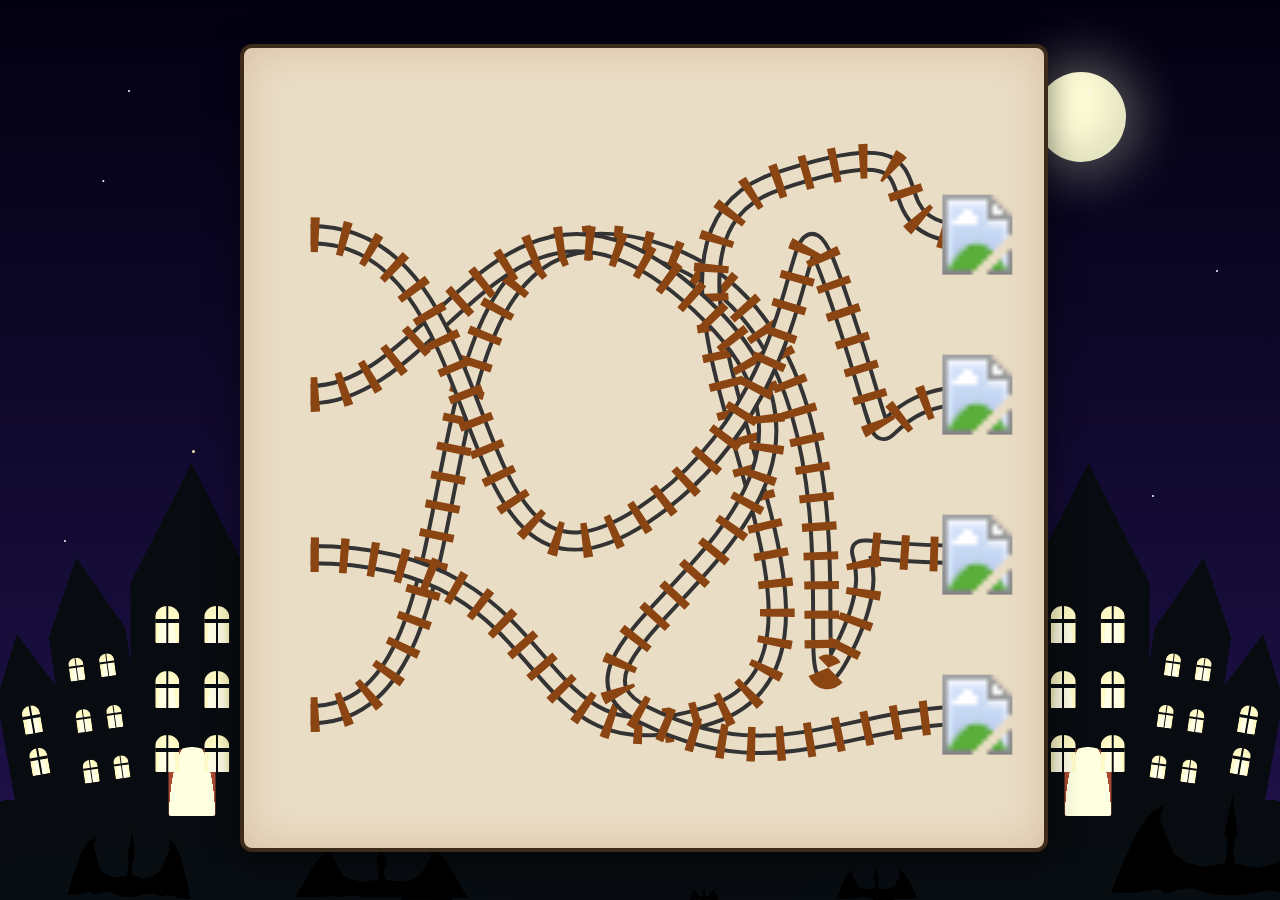
==== pages/maze.html @ b80e5690 "adding stuff" ====
<!doctype html>
<html lang="en">
  <head>
    <meta charset="UTF-8" />
    <meta name="viewport" content="width=device-width, initial-scale=1.0" />
    <title>Interactive Train Maze</title>

    <!-- Importing a magical Harry Potter style font -->
    <link rel="preconnect" href="https://fonts.googleapis.com" />
    <link rel="preconnect" href="https://fonts.gstatic.com" crossorigin />
    <link
      href="https://fonts.googleapis.com/css2?family=Macondo&display=swap"
      rel="stylesheet"
    />
    <link rel="stylesheet" href="/css/maze.css" />
  </head>
  <body>
    <!-- FIXED BACKGROUND SCENE -->
    <div class="scenery">
      <!-- Your Custom Dragon Canvas -->
      <canvas id="c"></canvas>

      <div class="moon"></div>
      <div class="star-layer one"></div>
      <div class="star-layer two"></div>
      <div class="star-layer three"></div>

      <!-- Your Custom CSS Castle implementation -->
      <div class="castle-container">
        <!-- Left Castle -->
        <div class="castle left-castle">
          <div class="land"></div>
          <div class="buildings">
            <div class="b1">
              <div class="roof"></div>
              <div class="door"></div>
              <div class="w1"></div>
              <div class="w2"></div>
              <div class="w3"></div>
              <div class="w4"></div>
              <div class="w5"></div>
              <div class="w6"></div>
            </div>
            <div class="b2">
              <div class="roof"></div>
              <div class="w1"></div>
              <div class="w2"></div>
              <div class="w3"></div>
              <div class="w4"></div>
              <div class="w5"></div>
              <div class="w6"></div>
            </div>
            <div class="b3">
              <div class="roof"></div>
              <div class="w1-2-c"></div>
              <div class="w3"></div>
              <div class="w4"></div>
              <div class="w5"></div>
              <div class="w6"></div>
            </div>
            <div class="b4">
              <div class="roof"></div>
              <div class="w1-2"></div>
              <div class="w3-4"></div>
            </div>
            <div class="b5">
              <div class="roof"></div>
              <div class="w1"></div>
              <div class="w2"></div>
              <div class="w3"></div>
              <div class="w4"></div>
            </div>
          </div>
        </div>

        <!-- Right Castle (Mirrored) -->
        <div class="castle right-castle">
          <div class="land"></div>
          <div class="buildings">
            <div class="b1">
              <div class="roof"></div>
              <div class="door"></div>
              <div class="w1"></div>
              <div class="w2"></div>
              <div class="w3"></div>
              <div class="w4"></div>
              <div class="w5"></div>
              <div class="w6"></div>
            </div>
            <div class="b2">
              <div class="roof"></div>
              <div class="w1"></div>
              <div class="w2"></div>
              <div class="w3"></div>
              <div class="w4"></div>
              <div class="w5"></div>
              <div class="w6"></div>
            </div>
            <div class="b3">
              <div class="roof"></div>
              <div class="w1-2-c"></div>
              <div class="w3"></div>
              <div class="w4"></div>
              <div class="w5"></div>
              <div class="w6"></div>
            </div>
            <div class="b4">
              <div class="roof"></div>
              <div class="w1-2"></div>
              <div class="w3-4"></div>
            </div>
            <div class="b5">
              <div class="roof"></div>
              <div class="w1"></div>
              <div class="w2"></div>
              <div class="w3"></div>
              <div class="w4"></div>
            </div>
          </div>
        </div>
      </div>
    </div>

    <!-- MAZE CONTAINER -->
    <div class="maze-container">
      <!-- Crash Message Overlay (Click anywhere) -->
      <div id="message-overlay" class="hidden">
        <h2 id="message-title">Wrong House! Try Again.</h2>
        <p style="font-size: 1.1rem; color: #4a4a4a; margin: 10px 0 0 0">
          (Click anywhere to play again)
        </p>
      </div>

      <!-- Magical Opened Letter Overlay -->
      <div id="letter-overlay" class="hidden">
        <div class="letter-content">
          <img
            src="./images/hogward_logo.png"
            alt="Hogwarts Logo"
            class="letter-logo"
          />

          <h1 class="hp-font letter-greeting">Dear Khalid,</h1>
          <p class="hp-font letter-body">
            You have been accepted into Gryffindor House at Hogwarts. Your
            courage and bravery set you apart.
            <br /><br />
            Term begins September 1st.
          </p>
          <p class="hp-font letter-signoff">
            Yours sincerely,<br />
            <strong>Prof. McGonagall</strong>
          </p>
          <button id="close-letter-btn">Play Again</button>
        </div>
      </div>

      <svg
        id="maze-svg"
        viewBox="0 0 600 600"
        xmlns="http://www.w3.org/2000/svg"
      >
        <defs>
          <path
            id="path1"
            d="M 100 50 C 100 200, 500 100, 450 300 S 50 400, 150 450 S 220 400, 220 550"
          />
          <path
            id="path2"
            d="M 220 50 C 220 250, 50 200, 100 350 S 450 250, 500 400 S 460 450, 460 550"
          />
          <path
            id="path3"
            d="M 340 50 C 340 150, 550 200, 400 350 S 150 200, 100 300 S 100 450, 100 550"
          />
          <path
            id="path4"
            d="M 460 50 C 460 200, 150 150, 250 300 S 550 400, 400 450 S 340 450, 340 550"
          />
        </defs>

        <g id="maze-content">
          <g transform="rotate(-90 300 300)">
            <use href="#path1" stroke="#333333" stroke-width="16" fill="none" />
            <use href="#path1" stroke="#eaddc5" stroke-width="10" fill="none" />
            <use
              href="#path1"
              stroke="#8B4513"
              stroke-width="26"
              stroke-dasharray="6 16"
              fill="none"
            />

            <use href="#path2" stroke="#333333" stroke-width="16" fill="none" />
            <use href="#path2" stroke="#eaddc5" stroke-width="10" fill="none" />
            <use
              href="#path2"
              stroke="#8B4513"
              stroke-width="26"
              stroke-dasharray="6 16"
              fill="none"
            />

            <use href="#path3" stroke="#333333" stroke-width="16" fill="none" />
            <use href="#path3" stroke="#eaddc5" stroke-width="10" fill="none" />
            <use
              href="#path3"
              stroke="#8B4513"
              stroke-width="26"
              stroke-dasharray="6 16"
              fill="none"
            />

            <use href="#path4" stroke="#333333" stroke-width="16" fill="none" />
            <use href="#path4" stroke="#eaddc5" stroke-width="10" fill="none" />
            <use
              href="#path4"
              stroke="#8B4513"
              stroke-width="26"
              stroke-dasharray="6 16"
              fill="none"
            />

            <image
              href="https://contentful.harrypotter.com/usf1vwtuqyxm/17xo05yCVo3tetTYhsgAvG/8963643ef613a74abc40a72548ddb953/Filled-Ravenclaw.svg"
              x="70"
              y="520"
              width="60"
              height="60"
              transform="rotate(90, 100, 550)"
            />
            <image
              href="https://contentful.harrypotter.com/usf1vwtuqyxm/1Et1EKQhLsGiql1ZlbHShw/79b58fe13d156833a808c82b085bedfe/Filled-Hufflepuff.svg"
              x="190"
              y="520"
              width="60"
              height="60"
              transform="rotate(90, 220, 550)"
            />
            <image
              href="https://contentful.harrypotter.com/usf1vwtuqyxm/1dUgeiYSumqjTF6m8BWP1u/aa4d596be495975136ce08fe14a63e7b/Filled-Slytherin.svg"
              x="310"
              y="520"
              width="60"
              height="60"
              transform="rotate(90, 340, 550)"
            />
            <image
              href="https://contentful.harrypotter.com/usf1vwtuqyxm/4PcgKT3VHNAUTvf7kXkdrD/2093bb06b6a9e6e74129f13c0c639932/Filled-Gryffindor.svg"
              x="430"
              y="520"
              width="60"
              height="60"
              transform="rotate(90, 460, 550)"
            />

            <use
              class="track-clicker"
              href="#path1"
              stroke="transparent"
              stroke-width="40"
              fill="none"
              data-target="#path1"
            />
            <use
              class="track-clicker"
              href="#path2"
              stroke="transparent"
              stroke-width="40"
              fill="none"
              data-target="#path2"
            />
            <use
              class="track-clicker"
              href="#path3"
              stroke="transparent"
              stroke-width="40"
              fill="none"
              data-target="#path3"
            />
            <use
              class="track-clicker"
              href="#path4"
              stroke="transparent"
              stroke-width="40"
              fill="none"
              data-target="#path4"
            />

            <g id="moving-train">
              <g
                id="train-visuals"
                transform="scale(0.18) translate(-250, -300)"
              >
                <g id="smoke" fill="#e2e8f0">
                  <path
                    class="smoke-puff"
                    d="M 380,50 Q 350,30 385,15 Q 410,-10 445,10 Q 480,0 490,30 Q 515,60 480,85 Q 490,110 450,110 Q 410,120 390,95 Q 350,105 355,70 Z"
                  />
                  <path
                    class="smoke-puff"
                    d="M 330,100 Q 310,70 345,65 Q 370,40 405,60 Q 440,50 435,90 Q 455,115 420,125 Q 390,140 360,120 Q 330,135 320,110 Z"
                  />
                  <path
                    class="smoke-puff"
                    d="M 310,150 Q 300,130 325,125 Q 340,110 360,125 Q 380,120 375,145 Q 390,160 365,165 Q 340,175 325,160 Q 305,170 310,150 Z"
                  />
                </g>

                <g id="train-body">
                  <path
                    d="M 70 280 L 420 280 L 420 300 L 70 300 Z"
                    fill="#2c2c2c"
                  />
                  <path
                    d="M 70 275 L 420 275"
                    stroke="#e5b13a"
                    stroke-width="3"
                  />
                  <image
                    href="/images/boy_sitting.png"
                    x="80"
                    y="155"
                    width="100"
                    height="120"
                  />
                  <path
                    d="M 80 140 L 180 140 L 180 280 L 80 280 Z M 100 155 L 100 225 L 160 225 L 160 155 Z"
                    fill="#7a1a29"
                    fill-rule="evenodd"
                  />
                  <path
                    d="M 70 145 C 70 110, 190 110, 190 145 Z"
                    fill="#1a1a1a"
                  />

                  <path
                    d="M 180 170 L 360 170 C 400 170, 400 280, 360 280 L 180 280 Z"
                    fill="#7a1a29"
                  />
                  <path
                    d="M 180 180 L 350 180 C 370 180, 370 210, 350 210 L 180 210 Z"
                    fill="#9e2a3b"
                    opacity="0.6"
                  />
                  <path
                    d="M 230 170 L 230 280"
                    stroke="#e5b13a"
                    stroke-width="4"
                  />
                  <path
                    d="M 290 170 L 290 280"
                    stroke="#e5b13a"
                    stroke-width="4"
                  />
                  <path
                    d="M 80 250 L 375 250"
                    stroke="#e5b13a"
                    stroke-width="4"
                  />
                  <path
                    d="M 315 170 L 315 110 L 300 90 L 350 90 L 335 110 L 335 170 Z"
                    fill="#1a1a1a"
                  />
                  <path
                    d="M 295 90 L 355 90 L 355 98 L 295 98 Z"
                    fill="#e5b13a"
                  />
                  <path
                    d="M 245 170 C 245 135, 275 135, 275 170 Z"
                    fill="#e5b13a"
                    stroke="#c08f22"
                    stroke-width="2"
                  />
                  <path d="M 390 300 L 440 330 L 380 330 Z" fill="#1a1a1a" />
                  <path
                    d="M 390 305 L 430 325 M 385 315 L 415 330"
                    stroke="#333"
                    stroke-width="3"
                  />
                  <circle
                    cx="390"
                    cy="225"
                    r="14"
                    fill="#ffffff"
                    stroke="#e5b13a"
                    stroke-width="4"
                  />
                  <path
                    d="M 420 285 L 435 285 L 435 295 L 420 295 Z"
                    fill="#7a1a29"
                  />
                  <circle
                    cx="440"
                    cy="290"
                    r="8"
                    fill="#a0a0a0"
                    stroke="#2c2c2c"
                    stroke-width="2"
                  />
                  <path
                    d="M 150 310 L 350 310"
                    stroke="#b0b0b0"
                    stroke-width="10"
                    stroke-linecap="round"
                  />
                  <path
                    d="M 150 310 L 350 310"
                    stroke="#ffffff"
                    stroke-width="4"
                    stroke-linecap="round"
                    opacity="0.6"
                  />
                  <path
                    d="M 350 295 L 390 295 L 390 325 L 350 325 Z"
                    fill="#4a4a4a"
                    stroke="#2c2c2c"
                    stroke-width="2"
                  />
                </g>

                <g id="wheel-back" class="wheel">
                  <circle
                    cx="150"
                    cy="295"
                    r="42"
                    fill="#1a1a1a"
                    stroke="#dcdcdc"
                    stroke-width="6"
                  />
                  <path
                    d="M 150 255 L 150 335 M 110 295 L 190 295 M 122 267 L 178 323 M 122 323 L 178 267"
                    stroke="#dcdcdc"
                    stroke-width="4"
                  />
                  <circle cx="150" cy="295" r="8" fill="#e5b13a" />
                </g>
                <g id="wheel-mid" class="wheel">
                  <circle
                    cx="260"
                    cy="310"
                    r="28"
                    fill="#1a1a1a"
                    stroke="#dcdcdc"
                    stroke-width="5"
                  />
                  <path
                    d="M 260 282 L 260 338 M 232 310 L 288 310 M 240 290 L 280 330 M 240 330 L 280 290"
                    stroke="#dcdcdc"
                    stroke-width="3"
                  />
                  <circle cx="260" cy="310" r="6" fill="#e5b13a" />
                </g>
                <g id="wheel-front" class="wheel">
                  <circle
                    cx="340"
                    cy="310"
                    r="28"
                    fill="#1a1a1a"
                    stroke="#dcdcdc"
                    stroke-width="5"
                  />
                  <path
                    d="M 340 282 L 340 338 M 312 310 L 368 310 M 320 290 L 360 330 M 320 330 L 360 290"
                    stroke="#dcdcdc"
                    stroke-width="3"
                  />
                  <circle cx="340" cy="310" r="6" fill="#e5b13a" />
                </g>
              </g>
            </g>
          </g>
        </g>

        <!-- Wrapped Owl for positioning in the center of the maze -->
        <g class="owl-positioner" transform="translate(240, 240)">
          <g class="owl">
            <g class="Left_Leg">
              <path
                class="st1"
                d="M47.8,139.4c0,0-4.1,4.7-4.6,10c-0.5,5.3,2.3,10.4,4.6,10.7c2.3,0.2,6.4-3.3,6.2-9.8 C53.8,143.9,47.8,139.4,47.8,139.4z"
              />
              <path
                class="st1"
                d="M37.9,139.8c0,0-6.2,0.7-10.1,4.3c-3.9,3.6-5.4,9.2-3.9,11c1.5,1.7,6.9,1.9,11.2-3 C39.3,147.2,37.9,139.8,37.9,139.8z"
              />
              <path
                class="st1"
                d="M43.6,137.5c0,0-8.7,4-11.8,9.7c-3.2,5.7-3.7,12.7-1,14.3s11-4.5,13.7-9.7C47.1,146.7,43.6,137.5,43.6,137.5z"
              />
            </g>
            <g class="Right_Leg">
              <path
                class="st1"
                d="M79.5,139.4c0,0,4.1,4.7,4.6,10c0.5,5.3-2.3,10.4-4.6,10.7c-2.3,0.2-6.4-3.3-6.2-9.8 C73.5,143.9,79.5,139.4,79.5,139.4z"
              />
              <path
                class="st1"
                d="M89.4,139.8c0,0,6.2,0.7,10.1,4.3c3.9,3.6,5.4,9.2,3.9,11c-1.5,1.7-6.9,1.9-11.2-3 C87.9,147.2,89.4,139.8,89.4,139.8z"
              />
              <path
                class="st1"
                d="M83.6,137.5c0,0,8.7,4,11.8,9.7c3.2,5.7,3.7,12.7,1,14.3c-2.7,1.7-11-4.5-13.7-9.7 C80.1,146.7,83.6,137.5,83.6,137.5z"
              />
            </g>
            <g class="Body">
              <path
                class="st2"
                d="M28.1,9.8C29,9,39.8,0,66.3,0s35.5,9.8,35.5,9.8S117.1-0.7,123.6,3c4.2,8.3-4.8,45.3-4.8,45.3l3.8,32 c0,0,8.2,62.7-57.2,64C-0.1,145.7,6.1,82,6.1,82l4.3-36.2c0,0-7.2-38.5-2.3-41.5S28.1,9.8,28.1,9.8z"
              />
            </g>
            <g class="Belly">
              <path
                class="st3"
                d="M18,125.5c0,0,7.6-36.2,46.1-38s46.3,38.5,46.3,38.5s-10.8,16.7-45,19S18,125.5,18,125.5z"
              />
            </g>
            <g class="belly_waves">
              <path
                class="st4"
                d="M34.1,101.6c2.5,2.4,6.3,6.6,10.1,6.7c3.7,0.1,7.2-4.1,9.3-6.7c-0.7,0-1.4,0-2.1,0c3,2.9,7.2,6.4,11.5,6.6 c4.6,0.3,8.5-3.5,11.1-6.9c-0.9,0-1.7,0-2.6,0c5.6,8.4,18.1,9.5,23.3,0c0.9-1.7-1.7-3.2-2.6-1.5c-4,7.4-13.8,6.6-18.2,0 c-0.7-1-1.9-0.9-2.6,0c-2.5,3.3-6.2,6.5-10.6,4.8c-2.8-1.1-5.2-3.1-7.3-5.1c-0.5-0.5-1.6-0.6-2.1,0c-1.6,1.9-4.7,6.1-7.5,5.7 c-2.7-0.4-5.7-3.9-7.6-5.7C34.8,98.2,32.7,100.3,34.1,101.6L34.1,101.6z"
              />
              <path
                class="st4"
                d="M45.8,122.3c1.7,3.5,4.9,8.5,9.3,8.5c4.4,0,7.8-5,9.5-8.5c-0.9-0.1-1.8-0.2-2.7-0.4 c1.7,4.2,5.2,8.8,10.2,8.9c4.9,0,8.1-4.6,9.4-8.9c0.6-1.8-2.3-2.6-2.9-0.8c-0.9,2.9-3.1,6.6-6.6,6.6c-3.5,0-6.1-3.8-7.3-6.6 c-0.4-1.1-2.1-1.6-2.7-0.4c-1.2,2.5-3.8,7-7,7c-3.1,0-5.5-4.5-6.7-7C47.6,119.1,45,120.6,45.8,122.3L45.8,122.3z"
              />
            </g>
            <g class="Wing_Left">
              <path
                class="st2"
                d="M37.4,93.6c0,0,25.5,23.8,21.3,32.8c-3.2,0.9-6.3,1.5-9.2,1.9C30,130.6,18.3,122,12.1,115 c-4-4.5-5.7-8.4-5.7-8.4s-4.5-18.3,5.3-23.8S37.4,93.6,37.4,93.6z"
              />
              <path
                class="st4"
                d="M36.3,94.6c4.8,4.5,9.4,9.4,13.5,14.6c2.8,3.6,6,7.7,7.3,12.2c0.2,0.7,0.6,1.8,0.5,2.6 c-0.4,1.6-0.3,1-1.8,1.4c-4.2,1.3-9,1.7-13.3,1.6c-13.5-0.1-26-6.8-33.2-18.3C5.9,103.3,5.2,92,9.8,86.4 C17,77.5,30.7,89,36.3,94.6c1.4,1.4,3.5-0.7,2.1-2.1c-6-6.1-16.7-14.9-25.9-11.7c-9.4,3.3-10.3,17.7-7.7,25.8 C8.5,118,22,126.7,33,129.1c4.2,0.9,8.6,1.2,12.9,1c3.4-0.2,10.4-0.2,13.1-2.3c3-2.2,1.2-7.3-0.2-10.1 c-4.5-9.6-12.8-18-20.4-25.1C37,91.2,34.9,93.3,36.3,94.6z"
              />
              <path class="st2" d="M14.4,97.2c-3.4,5-2.3,17.7-2.3,17.7" />
              <path
                class="st4"
                d="M13.1,96.5c-3.2,5.2-3,12.6-2.5,18.5c0.2,1.9,3.2,1.9,3,0c-0.4-5.4-0.8-12.3,2.1-17 C16.7,96.3,14.1,94.8,13.1,96.5L13.1,96.5z"
              />
              <path class="st2" d="M21.6,106.1c-3.3,5.4-0.6,16.5-0.6,16.5" />
              <path
                class="st4"
                d="M20.3,105.3c-2.8,5.2-2.1,12.1-0.8,17.7c0.4,1.9,3.3,1.1,2.9-0.8c-1.1-4.7-1.9-10.9,0.5-15.4 C23.8,105.1,21.3,103.6,20.3,105.3L20.3,105.3z"
              />
              <path class="st2" d="M30.1,112c-3.5,5.3-0.7,14.6-0.7,14.6" />
              <path
                class="st4"
                d="M28.8,111.2c-2.8,4.6-2.3,10.7-0.9,15.7c0.5,1.9,3.4,1.1,2.9-0.8c-1.2-4.2-1.8-9.5,0.6-13.4 C32.4,111.1,29.8,109.5,28.8,111.2L28.8,111.2z"
              />
              <path class="st2" d="M47.5,121c-1.5,2.6,0.8,7.4,0.8,7.4" />
              <path
                class="st4"
                d="M46.2,120.2c-1.4,2.8-0.5,6.2,0.8,8.9c0.8,1.7,3.4,0.2,2.6-1.5c-0.7-1.5-1.6-4.2-0.8-5.9 C49.7,120,47.1,118.5,46.2,120.2L46.2,120.2z"
              />
              <path class="st2" d="M38,128.4c0,0-2.1-6.3,1-11.8" />
              <path
                class="st4"
                d="M39.4,128c-1.1-3.5-0.8-7.4,0.9-10.6c0.9-1.7-1.7-3.2-2.6-1.5c-2.1,3.9-2.5,8.7-1.2,12.9 C37.1,130.6,40,129.8,39.4,128L39.4,128z"
              />
            </g>
            <g class="Wing_Right">
              <path
                class="st2"
                d="M90.7,93.6c0,0-25.5,23.8-21.3,32.8c3.2,0.9,6.3,1.5,9.2,1.9c19.4,2.4,31.1-6.2,37.4-13.3 c4-4.5,5.7-8.4,5.7-8.4s4.5-18.3-5.3-23.8S90.7,93.6,90.7,93.6z"
              />
              <path
                class="st4"
                d="M89.7,92.5C82.9,98.9,76.1,106,71.2,114c-1.9,3.1-5,8.4-3.4,12.2c1.2,2.6,4.9,2.5,7.5,3 c4.7,0.8,9.5,1.2,14.2,0.7c13-1.2,28.3-9.6,33.4-22.4c2.9-7.4,2.2-20.2-4.5-25.2C109.2,75.5,96.1,86,89.7,92.5 c-1.4,1.4,0.8,3.5,2.1,2.1c5.1-5.1,14.4-13.2,22.1-11.2c8.4,2.1,8.7,16.5,6.5,22.5c-3.9,10.8-16.9,18.6-27.5,20.5 c-4.1,0.7-8.3,0.8-12.4,0.4c-2.2-0.2-4.4-0.6-6.6-1c-1.6-0.3-2.8-0.1-3.3-1.4c-1.2-3.2,3.2-9,4.9-11.4 c4.7-6.7,10.4-12.9,16.4-18.4C93.2,93.3,91.1,91.2,89.7,92.5z"
              />
              <path class="st2" d="M113.7,97.2c3.4,5,2.3,17.7,2.3,17.7" />
              <path
                class="st4"
                d="M112.5,98c2.9,4.7,2.6,11.6,2.1,17c-0.2,1.9,2.8,1.9,3,0c0.5-5.9,0.7-13.3-2.5-18.5 C114,94.8,111.4,96.3,112.5,98L112.5,98z"
              />
              <path class="st2" d="M106.5,106.1c3.3,5.4,0.6,16.5,0.6,16.5" />
              <path
                class="st4"
                d="M105.2,106.8c2.4,4.4,1.6,10.6,0.5,15.4c-0.4,1.9,2.5,2.7,2.9,0.8c1.3-5.6,2.1-12.5-0.8-17.7 C106.9,103.6,104.3,105.1,105.2,106.8L105.2,106.8z"
              />
              <path class="st2" d="M98,112c3.5,5.3,0.7,14.6,0.7,14.6" />
              <path
                class="st4"
                d="M96.7,112.7c2.3,3.9,1.8,9.2,0.6,13.4c-0.5,1.9,2.4,2.7,2.9,0.8c1.5-5,1.9-11.1-0.9-15.7 C98.3,109.5,95.7,111.1,96.7,112.7L96.7,112.7z"
              />
              <path class="st2" d="M80.6,121c1.5,2.6-0.8,7.4-0.8,7.4" />
              <path
                class="st4"
                d="M79.3,121.7c0.9,1.7-0.1,4.3-0.8,5.9c-0.8,1.7,1.8,3.3,2.6,1.5c1.3-2.7,2.2-6.1,0.8-8.9 C81,118.5,78.5,120,79.3,121.7L79.3,121.7z"
              />
              <path class="st2" d="M90.1,128.4c0,0,2.1-6.3-1-11.8" />
              <path
                class="st4"
                d="M91.6,128.8c1.4-4.2,0.9-9-1.2-12.9c-0.9-1.7-3.5-0.2-2.6,1.5c1.7,3.2,2,7.2,0.9,10.6 C88.1,129.8,91,130.6,91.6,128.8L91.6,128.8z"
              />
            </g>
            <path
              class="st5"
              d="M19.7,27.2c0.5-0.7-6.6-4.2-11.2-2.5c4.9,4.7,3.9,9.7,3.9,9.7S2.3,33.9,1,37.6c6.1,2.2,6.7,7.5,6.7,7.5 S0,49.5,0,52.7c6.5-0.5,7.6,3.6,7.6,3.6s-0.5,5.5-5.8,11.1C4,69.8,11.8,67,11.8,67s-3.5,8.8-1.3,10.3c3.6-4,7.8-3.3,7.8-3.3 s-0.7,10.3,1.5,11.4c2.4-5.1,8.5-6.3,8.5-6.3s1.2,9,4.3,9C35.1,82,41,80,41,80s6.4,6.4,10.2,5c-2.1-4.6,2.7-10.5,2.7-10.5 s5.1,3,8.1,0.6c-1.8-3.5-1-8.2-1-8.2s2.8,0.8,4.6-1.4c-1.5-2.8-1-7.8-1-7.8V44.8c0,0-0.5-6.8,2.6-9.4c-1.6-2-6.6-0.6-6.6-0.6 s1.4-5.5,3.4-8c-1.8-3-10,1-10,1s-0.3-5.1,2.5-9C54.4,16.7,45.4,24,45.4,24s-2.9-7.1-1.8-9.9c-4.4-1.5-9,7.8-9,7.8 s-8.4-1.3-11.5-7.1C19.3,16.3,19.7,27.2,19.7,27.2z"
            />
            <g class="eyes">
              <g class="Eye1">
                <circle class="st6" cx="36.4" cy="51.1" r="29.3" />
                <circle class="st7" cx="34.6" cy="48.3" r="20.5" />
                <circle class="iris" cx="35.1" cy="41.3" r="12" />
                <circle class="st9" cx="34.6" cy="38.3" r="3.5" />
              </g>
              <path
                class="st5"
                d="M109.6,27.2c-0.5-0.7,6.6-4.2,11.2-2.5c-4.9,4.7-3.9,9.7-3.9,9.7s10-0.5,11.4,3.2c-6.1,2.2-6.7,7.5-6.7,7.5 s7.7,4.3,7.7,7.6c-6.5-0.5-7.6,3.6-7.6,3.6s0.5,5.5,5.8,11.1c-2.3,2.4-10.1-0.4-10.1-0.4s3.5,8.8,1.3,10.3c-3.6-4-7.8-3.3-7.8-3.3 s0.7,10.3-1.5,11.4c-2.4-5.1-8.5-6.3-8.5-6.3s-1.2,9-4.3,9C94.1,82,88.3,80,88.3,80s-6.4,6.4-10.2,5c2.1-4.6-2.7-10.5-2.7-10.5 s-5.1,3-8.1,0.6c1.8-3.5,1-8.2,1-8.2s-2.8,0.8-4.6-1.4c1.5-2.8,1-7.8,1-7.8V44.8c0,0,0.5-6.8-2.6-9.4c1.6-2,6.6-0.6,6.6-0.6 s-1.4-5.5-3.4-8c1.8-3,10,1,10,1s0.3-5.1-2.5-9c2.3-2.1,11.3,5.1,11.3,5.1s2.9-7.1,1.8-9.9c4.4-1.5,9,7.8,9,7.8s8.4-1.3,11.5-7.1 C110,16.3,109.6,27.2,109.6,27.2z"
              />
              <g class="Eye2">
                <circle class="st5" cx="93.4" cy="51.1" r="29.3" />
                <circle class="st7" cx="91.6" cy="48.3" r="20.5" />
                <circle class="iris" cx="92.1" cy="41.3" r="12" />
                <circle class="st9" cx="91.6" cy="38.3" r="3.5" />
              </g>
            </g>
            <g class="Nose">
              <ellipse class="st10" cx="63.4" cy="43.3" rx="5.8" ry="15.5" />
            </g>

            <g transform="translate(35, 70)">
              <g id="hogwarts-letter" class="letter-clicker">
                <rect
                  x="0"
                  y="0"
                  width="55"
                  height="40"
                  fill="#f4e8c1"
                  stroke="#a68a56"
                  stroke-width="1.5"
                />
                <path
                  d="M 0 0 L 27.5 22 L 55 0"
                  fill="#ebd69f"
                  stroke="#a68a56"
                  stroke-width="1.5"
                />
                <circle cx="27.5" cy="22" r="7" fill="#9e2a3b" />
                <circle cx="27.5" cy="22" r="5" fill="#7a1a29" />
                <text
                  x="27.5"
                  y="24.5"
                  font-size="6"
                  font-family="serif"
                  fill="#f4e8c1"
                  text-anchor="middle"
                  font-weight="bold"
                >
                  H
                </text>
              </g>
            </g>
          </g>
        </g>
      </svg>
    </div>

    <!-- External Dragon Canvas Script added here -->
    <script src="/scripts/dragon.js"></script>

    <script>
      const mazeContent = document.getElementById("maze-content");
      const train = document.getElementById("moving-train");
      const trainVisuals = document.getElementById("train-visuals");
      const clickers = document.querySelectorAll(".track-clicker");
      const wheels = document.querySelectorAll(".wheel");

      const messageOverlay = document.getElementById("message-overlay");

      const owlPositioner = document.querySelector(".owl-positioner");
      const letterOverlay = document.getElementById("letter-overlay");
      const closeLetterBtn = document.getElementById("close-letter-btn");
      const hogwartsLetter = document.getElementById("hogwarts-letter");

      let currentAnimation = null;

      // Interaction for closing the generic error message
      messageOverlay.addEventListener("click", () => {
        messageOverlay.classList.add("hidden");
        trainVisuals.classList.remove("falling-apart");
        train.style.opacity = "0"; // Reset the train visually for a new game
      });

      // Interaction for opening the magical letter
      hogwartsLetter.addEventListener("click", () => {
        letterOverlay.classList.add("open");
      });

      // Interaction for closing the magical letter
      closeLetterBtn.addEventListener("click", () => {
        letterOverlay.classList.remove("open");
        owlPositioner.classList.remove("visible");
        mazeContent.classList.remove("blurred");
        train.style.opacity = "0"; // Reset the train visually for a new game
      });

      clickers.forEach((clicker) => {
        clicker.addEventListener("click", function () {
          // Hide previous messages and reset effects
          messageOverlay.classList.add("hidden");
          letterOverlay.classList.remove("open");
          owlPositioner.classList.remove("visible");
          mazeContent.classList.remove("blurred");
          trainVisuals.classList.remove("falling-apart");

          const targetId = this.getAttribute("data-target");
          const pathElement = document.querySelector(targetId);
          const pathData = pathElement.getAttribute("d");

          if (currentAnimation) {
            currentAnimation.cancel();
          }

          train.style.offsetPath = `path('${pathData}')`;
          train.style.opacity = "1";

          wheels.forEach((wheel) => {
            wheel.style.animation = "spin 1.5s linear infinite";
          });

          currentAnimation = train.animate(
            [{ offsetDistance: "0%" }, { offsetDistance: "100%" }],
            {
              duration: 5000,
              easing: "linear",
              fill: "forwards",
            },
          );

          currentAnimation.onfinish = () => {
            // FIX: Clear the inline spin style so the crash CSS animation takes over
            wheels.forEach((wheel) => {
              wheel.style.animation = "";
            });

            // Trigger Win/Loss Conditions
            if (targetId === "#path2") {
              // Gryffindor Path Selected - Show the Owl and blur background!
              owlPositioner.classList.add("visible");
              mazeContent.classList.add("blurred");
            } else {
              // Incorrect Path - Train parts break apart and Show Error Message
              trainVisuals.classList.add("falling-apart");

              // Delay the overlay slightly so user sees the crash first
              setTimeout(() => {
                messageOverlay.classList.remove("hidden");
              }, 700);
            }
          };
        });
      });
    </script>
  </body>
</html>
---- css/maze.css ----
:root {
  --castle-color: #010c19;
  --land-height: 7em;
}

body {
  display: flex;
  justify-content: center;
  align-items: center;
  min-height: 100vh;
  margin: 0;
  /* Magical night sky background gradient */
  background: linear-gradient(to bottom, #020111 0%, #20124d 100%);
  font-family: sans-serif;
}

/* ====== NEW BACKGROUND SCENERY ====== */
.scenery {
  position: fixed;
  top: 0;
  left: 0;
  width: 100vw;
  height: 100vh;
  overflow: hidden;
  z-index: -1;
  pointer-events: none;
}

/* Custom Dragon Canvas Integration */
#c {
  position: absolute;
  top: 0;
  left: 0;
  width: 100vw;
  height: 100vh;
  z-index: 2; /* Sets it above the castle but below the maze */
  pointer-events: none;
}

/* The Moon */
.moon {
  position: absolute;
  top: 8%;
  right: 12%;
  width: 90px;
  height: 90px;
  background: #fdfcd6;
  border-radius: 50%;
  box-shadow:
    0 0 50px 15px rgba(253, 252, 214, 0.3),
    inset -15px -15px 30px rgba(0, 0, 0, 0.1);
  z-index: 0;
}

/* Animated Stars - Shining and Subtle Drifting */
@keyframes twinkle {
  0% {
    opacity: 0.2;
    transform: scale(0.8);
  }
  50% {
    opacity: 1;
    transform: scale(1.2);
  }
  100% {
    opacity: 0.2;
    transform: scale(0.8);
  }
}

@keyframes drift {
  0% {
    transform: translate(0px, 0px);
  }
  50% {
    transform: translate(-8px, -4px);
  }
  100% {
    transform: translate(0px, 0px);
  }
}

.star-layer {
  position: absolute;
  width: 2px;
  height: 2px;
  background: transparent;
  border-radius: 50%;
  z-index: 0;
}
.star-layer.one {
  box-shadow:
    10vw 10vh #fff,
    20vw 35vh #fff,
    45vw 15vh #fff,
    65vw 40vh #fff,
    85vw 10vh #fff,
    90vw 55vh #fff,
    30vw 70vh #fff,
    60vw 80vh #fff,
    5vw 60vh #fff;
  animation:
    twinkle 3s infinite ease-in-out,
    drift 20s infinite ease-in-out;
}
.star-layer.two {
  width: 3px;
  height: 3px;
  box-shadow:
    15vw 50vh #f1e4b3,
    40vw 25vh #f1e4b3,
    75vw 60vh #f1e4b3,
    80vw 25vh #f1e4b3,
    25vw 85vh #f1e4b3,
    50vw 85vh #f1e4b3;
  animation:
    twinkle 4s infinite ease-in-out reverse,
    drift 25s infinite ease-in-out reverse;
}
.star-layer.three {
  box-shadow:
    25vw 5vh #fff,
    55vw 45vh #fff,
    75vw 85vh #fff,
    95vw 30vh #fff,
    35vw 20vh #fff,
    8vw 20vh #fff;
  animation:
    twinkle 2.5s infinite ease-in-out 1s,
    drift 18s infinite ease-in-out;
}

/* ====== USER'S CUSTOM CSS CASTLES ====== */
.castle-container {
  position: absolute;
  bottom: 0;
  left: 0;
  width: 100vw;
  height: 100vh;
  font-size: 1.2vw; /* Desktop size */
  pointer-events: none;
  z-index: 1; /* Sets the castle strictly BEHIND the canvas dragons */
  filter: saturate(60%) sepia(30%);
}

/* Base wrapper for a single castle acting as a 0px anchor point */
.castle {
  position: absolute;
  bottom: -2px; /* Hides any tiny pixel gaps at the bottom of the screen */
  width: 0;
  height: 0;
}

/* The Land Base */
.land {
  position: absolute;
  left: 50%;
  bottom: 0;
  transform: translate(-50%, 0);
  width: 75em;
  height: var(--land-height);
  background: radial-gradient(
      ellipse at bottom,
      #000d1c 0 20%,
      var(--castle-color) 50% 70%,
      transparent 70% 100%
    )
    50% 0 / 105% 100%;
}

/* Elevates the buildings so they sit ON the land */
.buildings {
  position: absolute;
  left: 0;
  bottom: calc(var(--land-height) * 0.8);
  width: 0;
  height: 0;
}

/* Positions for the left and right duplicated castles */
.left-castle {
  left: 15vw;
}

.right-castle {
  right: 15vw;
  /* Flipping the right castle perfectly mirrors the scene! */
  transform: scaleX(-1);
}

.b1,
.b2,
.b3,
.b4,
.b5 {
  position: absolute;
  background: var(--castle-color);
  transform: translate(-50%, 0);
}

.roof {
  position: absolute;
  left: 50%;
  transform: translate(-50%, 0);
  background: conic-gradient(
    from 90deg at 50% 0%,
    transparent 0deg 63deg,
    var(--castle-color) 63deg 117deg,
    transparent 117deg
  );
}

.door {
  position: absolute;
  left: 50%;
  bottom: 0;
  transform: translate(-50%, 0);
  border-radius: 50% 50% 5% 5% / 30% 30% 5% 5%;
  background: radial-gradient(at 50% 100%, #fff0d8 0 70%, #ff2900 70%) 0 50% /
    100% 120%;
}

/* Base Window Styles */
.w1,
.w2,
.w3,
.w4,
.w5,
.w6,
.w1-2,
.w3-4,
.w1-2-c {
  position: absolute;
  transform: translate(-50%, 0);
  border-radius: 50% 50% 5% 5% / 30% 30% 5% 5%;
  background:
    linear-gradient(
      transparent 0 35%,
      var(--castle-color) 35% 45%,
      transparent 45%
    ),
    linear-gradient(
      to right,
      transparent 0 45%,
      var(--castle-color) 45% 55%,
      transparent 55%
    ),
    radial-gradient(at 50% 100%, #ffffd7 0 45%, #f8ef9d 60%);
}

.w1-2-c {
  border-radius: 50%;
}

/* Building 1 */
.b1 {
  width: 8em;
  height: 15em;
  left: 0;
  bottom: 0;
}
.b1 .roof {
  bottom: calc(15em - 0.05em);
  width: 8em;
  height: 8em;
}
.b1 .door {
  width: 3em;
  height: 4.5em;
}
.b1 .w1,
.b1 .w2,
.b1 .w3,
.b1 .w4,
.b1 .w5,
.b1 .w6 {
  width: 1.6em;
  height: 2.4em;
}
.b1 .w1,
.b1 .w3,
.b1 .w5 {
  left: 2.4em;
}
.b1 .w2,
.b1 .w4,
.b1 .w6 {
  left: 5.6em;
}
.b1 .w1,
.b1 .w2 {
  bottom: 75%;
}
.b1 .w3,
.b1 .w4 {
  bottom: 47%;
}
.b1 .w5,
.b1 .w6 {
  bottom: 19%;
}

/* Building 2 */
.b2 {
  width: 5em;
  height: 12em;
  left: -6em;
  bottom: 0;
  transform: translate(-50%, 0) rotate(-8deg);
}
.b2 .roof {
  bottom: calc(12em - 0.05em);
  width: 5em;
  height: 5em;
}
.b2 .w1,
.b2 .w2,
.b2 .w3,
.b2 .w4,
.b2 .w5,
.b2 .w6 {
  width: 1em;
  height: 1.5em;
}
.b2 .w1,
.b2 .w3,
.b2 .w5 {
  left: 1.5em;
}
.b2 .w2,
.b2 .w4,
.b2 .w6 {
  left: 3.5em;
}
.b2 .w1,
.b2 .w2 {
  bottom: 75%;
}
.b2 .w3,
.b2 .w4 {
  bottom: 47%;
}
.b2 .w5,
.b2 .w6 {
  bottom: 19%;
}

/* Building 3 */
.b3 {
  width: 5em;
  height: 12em;
  left: 6em;
  bottom: 0;
  transform: translate(-50%, 0) rotate(8deg);
}
.b3 .roof {
  bottom: calc(12em - 0.05em);
  width: 5em;
  height: 5em;
}
.b3 .w3,
.b3 .w4,
.b3 .w5,
.b3 .w6 {
  width: 1em;
  height: 1.5em;
}
.b3 .w1-2-c {
  width: 1.7em;
  height: 1.7em;
  left: 50%;
  bottom: calc(75% * 1.1);
}
.b3 .w3,
.b3 .w5 {
  left: 1.5em;
}
.b3 .w4,
.b3 .w6 {
  left: 3.5em;
}
.b3 .w3,
.b3 .w4 {
  bottom: 47%;
}
.b3 .w5,
.b3 .w6 {
  bottom: 19%;
}

/* Building 4 */
.b4 {
  width: 4em;
  height: 8em;
  left: -10em;
  bottom: 0;
  transform: translate(-50%, 0) rotate(-10deg);
}
.b4 .roof {
  bottom: calc(8em - 0.05em);
  width: 4em;
  height: 4em;
}
.b4 .w1-2,
.b4 .w3-4 {
  width: 1.2em;
  height: 1.8em;
  left: 50%;
}
.b4 .w1-2 {
  bottom: calc(75% * 0.9);
}
.b4 .w3-4 {
  bottom: calc(47% * 0.7);
}

/* Building 5 */
.b5 {
  width: 4em;
  height: 8em;
  left: 10em;
  bottom: 0;
  transform: translate(-50%, 0) rotate(10deg);
}
.b5 .roof {
  bottom: calc(8em - 0.05em);
  width: 4em;
  height: 4em;
}
.b5 .w1,
.b5 .w2,
.b5 .w3,
.b5 .w4 {
  width: 0.8em;
  height: 1.2em;
}
.b5 .w1,
.b5 .w3 {
  left: 1.2em;
}
.b5 .w2,
.b5 .w4 {
  left: 2.8em;
}
.b5 .w1,
.b5 .w2 {
  bottom: 75%;
}
.b5 .w3,
.b5 .w4 {
  bottom: 47%;
}

/* ===================================== */

.maze-container {
  width: 100%;
  max-width: 800px;
  padding: 20px;
  position: relative;
  z-index: 10;
}

svg#maze-svg {
  width: 100%;
  height: auto;
  background-color: #eaddc5;
  border-radius: 12px;
  box-shadow:
    0 8px 32px rgba(0, 0, 0, 0.5),
    inset 0 0 40px rgba(139, 69, 19, 0.2);
  border: 4px solid #3c2a1a;
}

/* Background Blur Effect */
#maze-content {
  transition:
    filter 1s ease-in-out,
    opacity 1s ease-in-out;
}

#maze-content.blurred {
  filter: blur(5px);
  opacity: 0.5;
}

/* Owl Visibility & Positioning */
.owl-positioner {
  opacity: 0;
  pointer-events: none;
  transition: opacity 1s ease-in-out;
}
.owl-positioner.visible {
  opacity: 1;
  pointer-events: auto;
}

.owl {
  animation: floaty 1.75s infinite;
}

.letter-clicker {
  cursor: pointer;
  transition: filter 0.3s ease;
}
.letter-clicker:hover {
  filter: drop-shadow(0px 0px 8px #e5b13a);
}

/* SVG Animations */
.Eye1,
.Eye2 {
  animation: blink 5s infinite;
  transform-origin: 0px;
  transform-box: fill-box;
}
.Wing_Left {
  animation: shake-left-wing 500ms infinite;
  transform-origin: 37% 0%;
  transform-box: fill-box;
}
.Wing_Right {
  animation: shake-right-wing 500ms infinite;
  transform-origin: 57% 0%;
  transform-box: fill-box;
}
.Left_Leg {
  animation: shake-left-leg 1.5s infinite;
  transform-origin: 66% 0%;
  transform-box: fill-box;
}
.Right_Leg {
  animation: shake-right-leg 2s infinite;
  transform-origin: 32% 2%;
  transform-box: fill-box;
}

.st0 {
  display: none;
}
.st1 {
  fill: #482d2c;
  stroke: #6b5f5e;
  stroke-miterlimit: 10;
}
.st2 {
  fill: #b8afc2;
}
.st3 {
  fill: #ffffff;
}
.st4 {
  fill: #482d2c;
}
.st5 {
  fill: #b8afc2;
}
.st6 {
  display: none;
  fill: #8e8597;
}
.st7 {
  fill: #ffffff;
}
.st8 {
  stroke: #000000;
  stroke-miterlimit: 10;
}
.st9 {
  fill: #ffffff;
  stroke: #000000;
  stroke-miterlimit: 10;
}
.st10 {
  fill: #482d2c;
}

@keyframes blink {
  40% {
    transform: scaleY(1);
  }
  45% {
    transform: scaleY(0.1);
  }
  50% {
    transform: scaleY(1);
  }
}
@keyframes shake-left-wing {
  0% {
    transform: rotate(0deg);
  }
  50% {
    transform: rotate(130deg);
  }
  100% {
    transform: rotate(0deg);
  }
}
@keyframes shake-right-wing {
  0% {
    transform: rotate(0deg);
  }
  50% {
    transform: rotate(-130deg);
  }
  100% {
    transform: rotate(0deg);
  }
}
@keyframes shake-left-leg {
  0% {
    transform: rotate(0deg);
  }
  50% {
    transform: rotate(30deg);
  }
  100% {
    transform: rotate(0deg);
  }
}
@keyframes shake-right-leg {
  0% {
    transform: rotate(0deg);
  }
  50% {
    transform: rotate(-30deg);
  }
  100% {
    transform: rotate(0deg);
  }
}
@keyframes floaty {
  0% {
    transform: translateY(15px);
  }
  50% {
    transform: translateY(0px);
  }
  100% {
    transform: translateY(15px);
  }
}

@keyframes float {
  0% {
    transform: translateY(0px) scale(1);
    opacity: 0.85;
  }
  50% {
    transform: translateY(-12px) scale(1.05);
    opacity: 0.6;
  }
  100% {
    transform: translateY(0px) scale(1);
    opacity: 0.85;
  }
}

.smoke-puff {
  animation: float 4s ease-in-out infinite;
  transform-origin: center;
}
.smoke-puff:nth-child(2) {
  animation-delay: -1.5s;
}
.smoke-puff:nth-child(3) {
  animation-delay: -3s;
}

@keyframes spin {
  100% {
    transform: rotate(360deg);
  }
}

#wheel-back {
  transform-origin: 150px 295px;
}
#wheel-mid {
  transform-origin: 260px 310px;
}
#wheel-front {
  transform-origin: 340px 310px;
}

.track-clicker {
  cursor: pointer;
  outline: none;
  -webkit-tap-highlight-color: transparent;
}

#moving-train {
  offset-rotate: auto;
  opacity: 0;
  transition: opacity 0.3s;
}

/* TRAIN FALLING APART ANIMATIONS */
@keyframes break-body {
  100% {
    transform: translateY(150px) rotate(35deg);
    opacity: 0;
  }
}
@keyframes break-wheel-back {
  100% {
    transform: translate(-150px, 150px) rotate(-360deg);
    opacity: 0;
  }
}
@keyframes break-wheel-mid {
  100% {
    transform: translate(50px, 200px) rotate(180deg);
    opacity: 0;
  }
}
@keyframes break-wheel-front {
  100% {
    transform: translate(200px, 100px) rotate(360deg);
    opacity: 0;
  }
}
@keyframes scatter-smoke {
  100% {
    transform: translate(-150px, -200px) scale(2);
    opacity: 0;
  }
}

.falling-apart #train-body {
  animation: break-body 1.2s forwards cubic-bezier(0.55, 0.085, 0.68, 0.53);
}
.falling-apart #wheel-back {
  animation: break-wheel-back 1.1s forwards
    cubic-bezier(0.55, 0.085, 0.68, 0.53);
}
.falling-apart #wheel-mid {
  animation: break-wheel-mid 1.2s forwards cubic-bezier(0.55, 0.085, 0.68, 0.53);
}
.falling-apart #wheel-front {
  animation: break-wheel-front 1s forwards cubic-bezier(0.55, 0.085, 0.68, 0.53);
}
.falling-apart #smoke {
  animation: scatter-smoke 1s forwards ease-out;
}

/* Error/Crash Overlay */
#message-overlay {
  position: absolute;
  top: 50%;
  left: 50%;
  transform: translate(-50%, -50%);
  background: rgba(255, 255, 255, 0.95);
  padding: 2rem 3rem;
  border-radius: 12px;
  box-shadow: 0 10px 30px rgba(0, 0, 0, 0.3);
  text-align: center;
  opacity: 1;
  transition: opacity 0.3s ease;
  pointer-events: auto;
  z-index: 10;
  border: 2px solid #3c2a1a;
  cursor: pointer;
}
#message-overlay.hidden {
  opacity: 0;
  pointer-events: none;
}
#message-overlay h2 {
  margin: 0 0 0.5rem 0;
  font-size: 1.6rem;
  color: #1a1a1a;
}

/* Magical Opened Letter Overlay - UPDATED TO BE SQUARE */
#letter-overlay {
  position: absolute;
  top: 50%;
  left: 50%;
  transform: translate(-50%, -50%) scale(0.6) rotate(-5deg);
  background: #f4e8c1;
  background-image: radial-gradient(#f4e8c1 40%, #e8d5a5 100%);

  /* Forces the letter to be a square and scalable */
  width: clamp(300px, 80vw, 550px);
  aspect-ratio: 1;
  box-sizing: border-box;
  padding: clamp(1.5rem, 4vw, 3rem);

  display: flex;
  flex-direction: column;
  justify-content: center;

  border-radius: 4px;
  box-shadow:
    0 20px 50px rgba(0, 0, 0, 0.5),
    inset 0 0 25px rgba(166, 138, 86, 0.5);
  opacity: 0;
  pointer-events: none;
  transition: all 0.5s cubic-bezier(0.34, 1.56, 0.64, 1);
  z-index: 20;
  border: 2px solid #d4b872;
}
#letter-overlay.open {
  opacity: 1;
  pointer-events: auto;
  transform: translate(-50%, -50%) scale(1) rotate(0deg);
}

.letter-content {
  position: relative;
  width: 100%;
  height: 100%;
  display: flex;
  flex-direction: column;
  justify-content: center;
}

.letter-logo {
  position: absolute;
  top: -15px;
  right: -15px;
  width: 90px;
  height: auto;
  opacity: 0.9;
  filter: drop-shadow(0px 4px 6px rgba(0, 0, 0, 0.2));
}

.hp-font {
  font-family: "Macondo", cursive, serif;
  color: #2b5329;
  margin: 0;
  letter-spacing: 1px;
}
.letter-greeting {
  font-size: 2.5rem;
  margin-bottom: 1rem;
  text-align: left;
  margin-right: 70px;
}
.letter-body {
  font-size: 1.6rem;
  line-height: 1.4;
  text-align: justify;
  margin-bottom: 1rem;
}
.letter-signoff {
  font-size: 1.8rem;
  text-align: right;
  margin-top: 1rem;
  margin-bottom: 1.5rem;
  line-height: 1.3;
}

#close-letter-btn {
  padding: 12px 28px;
  background: #9e2a3b;
  color: #f4e8c1;
  border: 2px solid #7a1a29;
  border-radius: 6px;
  cursor: pointer;
  font-weight: bold;
  font-size: 1.1rem;
  transition: background 0.2s;
  font-family: sans-serif;
  display: block;
  margin: 0 auto;
  margin-top: auto; /* Pushes button to bottom if space is available */
}
#close-letter-btn:hover {
  background: #7a1a29;
}

/* ====== MOBILE OVERRIDES ====== */
@media (max-width: 768px) {
  .castle-container {
    /*  font-size: 0.5vw;*/
  }

  /* Scale down letter fonts so they fit perfectly in the square on mobile */
  .letter-greeting {
    font-size: 1.8rem;
    margin-right: 50px;
    margin-bottom: 0.8rem;
  }
  .letter-body {
    font-size: 1.1rem;
    margin-bottom: 0.8rem;
  }
  .letter-signoff {
    font-size: 1.3rem;
    margin-top: 0.5rem;
    margin-bottom: 1rem;
  }
  .letter-logo {
    width: 60px;
    top: -10px;
    right: -10px;
  }
  #close-letter-btn {
    font-size: 1rem;
    padding: 10px 20px;
  }
}
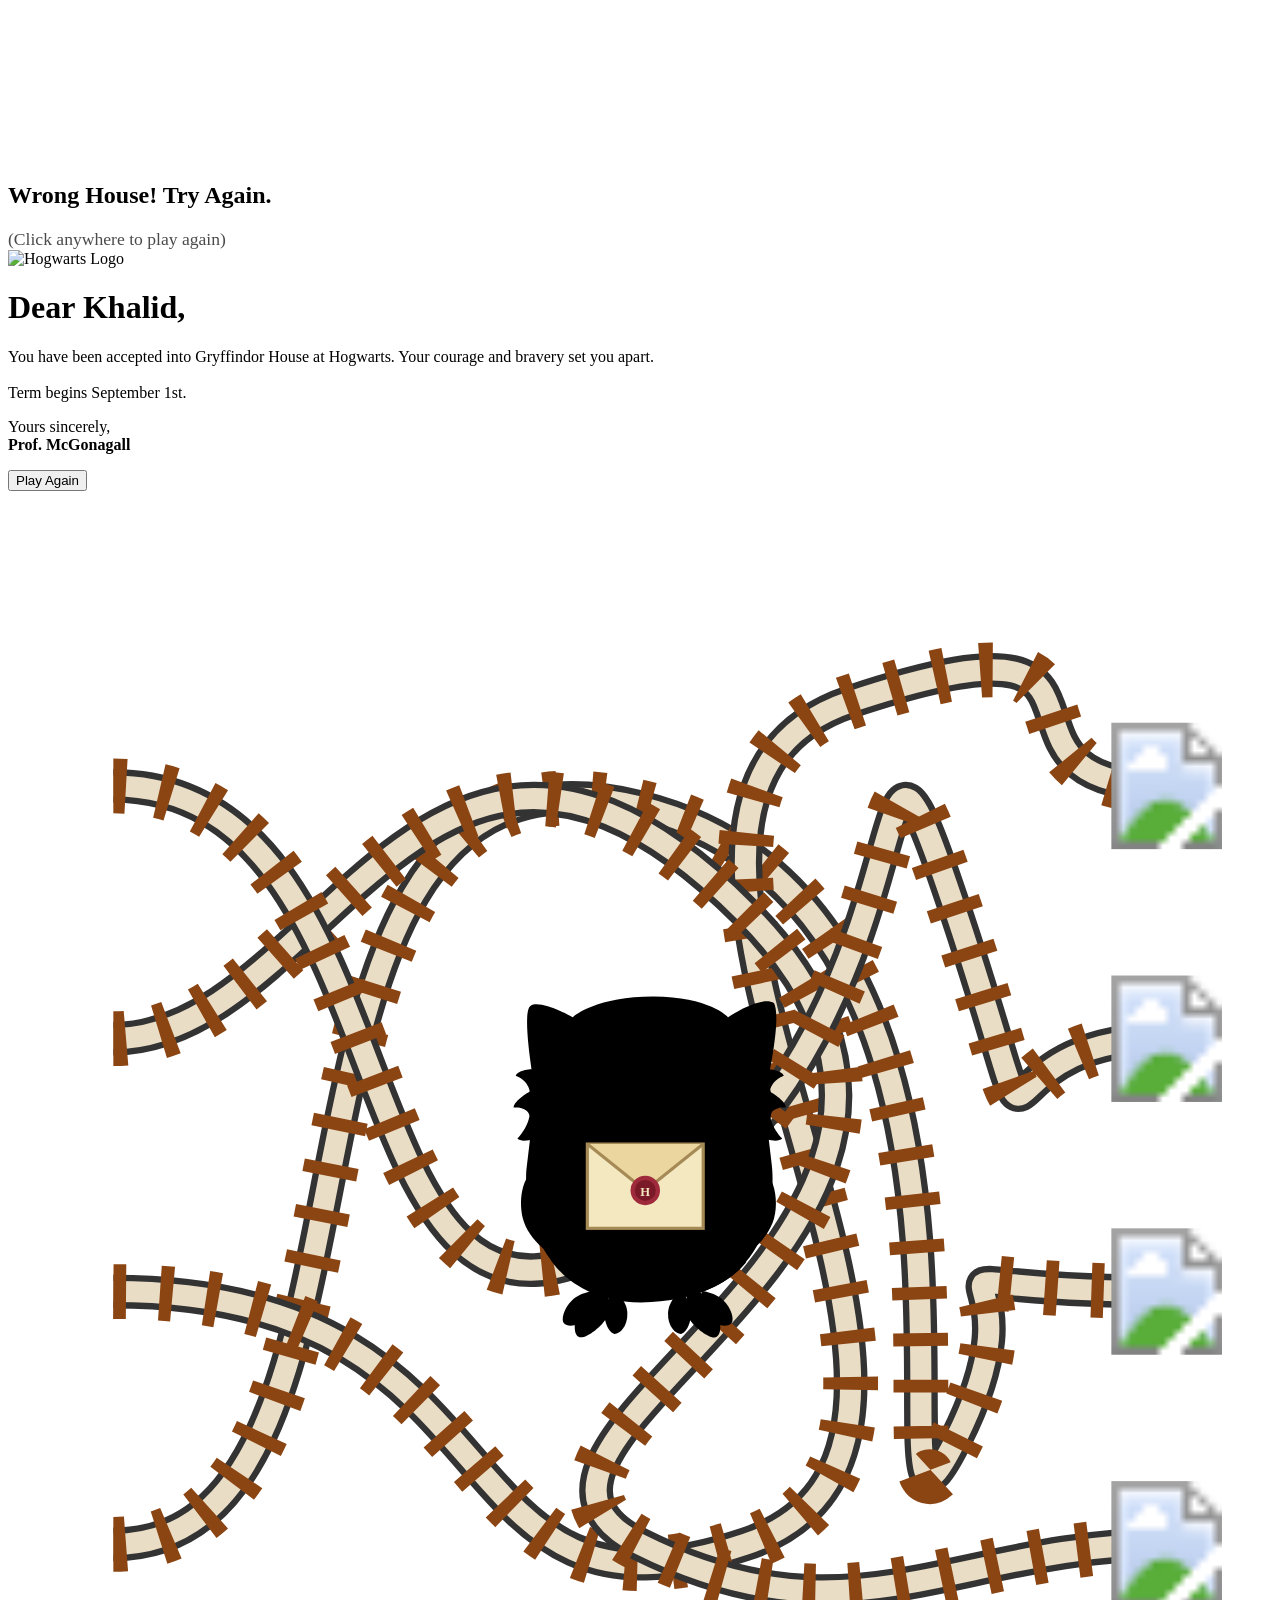
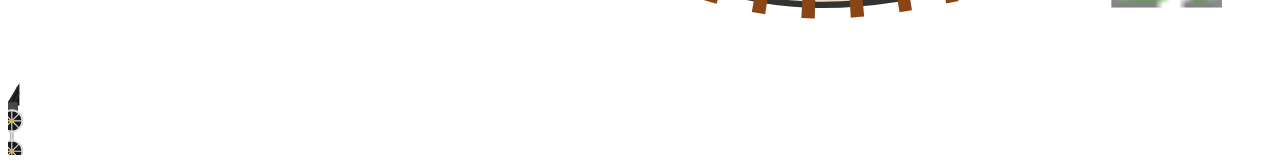
==== commit d6377e80: "remove slash all" ====
--- a/pages/maze.html
+++ b/pages/maze.html
@@ -12,7 +12,7 @@
       href="https://fonts.googleapis.com/css2?family=Macondo&display=swap"
       rel="stylesheet"
     />
-    <link rel="stylesheet" href="/css/maze.css" />
+    <link rel="stylesheet" href="css/maze.css" />
   </head>
   <body>
     <!-- FIXED BACKGROUND SCENE -->
@@ -135,7 +135,7 @@
       <div id="letter-overlay" class="hidden">
         <div class="letter-content">
           <img
-            src="./images/hogward_logo.png"
+            src="images/hogward_logo.png"
             alt="Hogwarts Logo"
             class="letter-logo"
           />
@@ -318,7 +318,7 @@
                     stroke-width="3"
                   />
                   <image
-                    href="/images/boy_sitting.png"
+                    href="images/boy_sitting.png"
                     x="80"
                     y="155"
                     width="100"
@@ -659,7 +659,7 @@
     </div>
 
     <!-- External Dragon Canvas Script added here -->
-    <script src="/scripts/dragon.js"></script>
+    <script src="scripts/dragon.js"></script>
 
     <script>
       const mazeContent = document.getElementById("maze-content");
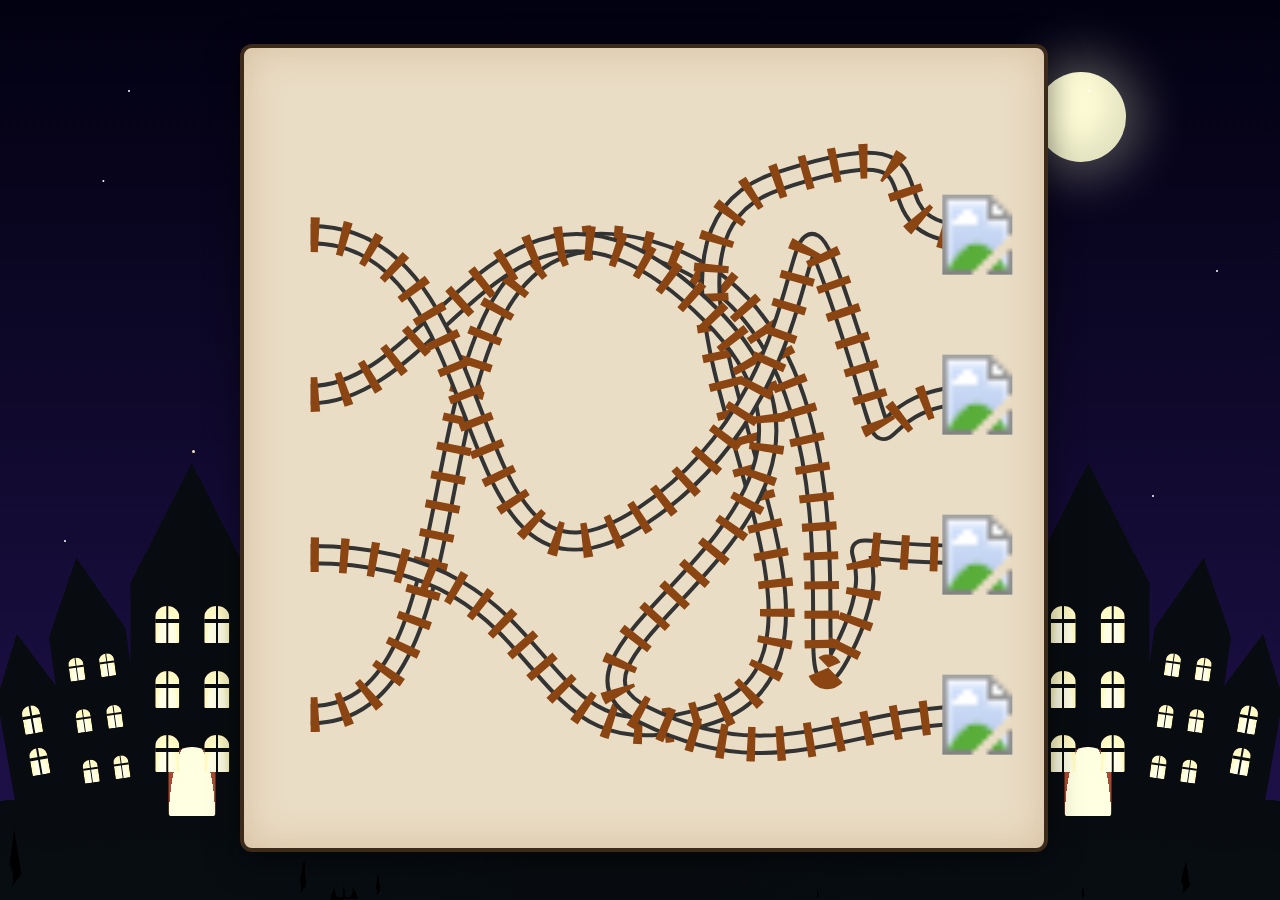
==== commit 010b560f: "fix slash again omg" ====
--- a/pages/maze.html
+++ b/pages/maze.html
@@ -12,7 +12,7 @@
       href="https://fonts.googleapis.com/css2?family=Macondo&display=swap"
       rel="stylesheet"
     />
-    <link rel="stylesheet" href="css/maze.css" />
+    <link rel="stylesheet" href="../css/maze.css" />
   </head>
   <body>
     <!-- FIXED BACKGROUND SCENE -->
@@ -135,7 +135,7 @@
       <div id="letter-overlay" class="hidden">
         <div class="letter-content">
           <img
-            src="images/hogward_logo.png"
+            src="../images/hogward_logo.png"
             alt="Hogwarts Logo"
             class="letter-logo"
           />
@@ -318,7 +318,7 @@
                     stroke-width="3"
                   />
                   <image
-                    href="images/boy_sitting.png"
+                    href="../images/boy_sitting.png"
                     x="80"
                     y="155"
                     width="100"
@@ -659,7 +659,7 @@
     </div>
 
     <!-- External Dragon Canvas Script added here -->
-    <script src="scripts/dragon.js"></script>
+    <script src="../scripts/dragon.js"></script>
 
     <script>
       const mazeContent = document.getElementById("maze-content");
--- a/css/maze.css
+++ b/css/maze.css
@@ -0,0 +1,905 @@
+:root {
+  --castle-color: #010c19;
+  --land-height: 7em;
+}
+
+body {
+  display: flex;
+  justify-content: center;
+  align-items: center;
+  min-height: 100vh;
+  margin: 0;
+  /* Magical night sky background gradient */
+  background: linear-gradient(to bottom, #020111 0%, #20124d 100%);
+  font-family: sans-serif;
+}
+
+/* ====== NEW BACKGROUND SCENERY ====== */
+.scenery {
+  position: fixed;
+  top: 0;
+  left: 0;
+  width: 100vw;
+  height: 100vh;
+  overflow: hidden;
+  z-index: -1;
+  pointer-events: none;
+}
+
+/* Custom Dragon Canvas Integration */
+#c {
+  position: absolute;
+  top: 0;
+  left: 0;
+  width: 100vw;
+  height: 100vh;
+  z-index: 2; /* Sets it above the castle but below the maze */
+  pointer-events: none;
+}
+
+/* The Moon */
+.moon {
+  position: absolute;
+  top: 8%;
+  right: 12%;
+  width: 90px;
+  height: 90px;
+  background: #fdfcd6;
+  border-radius: 50%;
+  box-shadow:
+    0 0 50px 15px rgba(253, 252, 214, 0.3),
+    inset -15px -15px 30px rgba(0, 0, 0, 0.1);
+  z-index: 0;
+}
+
+/* Animated Stars - Shining and Subtle Drifting */
+@keyframes twinkle {
+  0% {
+    opacity: 0.2;
+    transform: scale(0.8);
+  }
+  50% {
+    opacity: 1;
+    transform: scale(1.2);
+  }
+  100% {
+    opacity: 0.2;
+    transform: scale(0.8);
+  }
+}
+
+@keyframes drift {
+  0% {
+    transform: translate(0px, 0px);
+  }
+  50% {
+    transform: translate(-8px, -4px);
+  }
+  100% {
+    transform: translate(0px, 0px);
+  }
+}
+
+.star-layer {
+  position: absolute;
+  width: 2px;
+  height: 2px;
+  background: transparent;
+  border-radius: 50%;
+  z-index: 0;
+}
+.star-layer.one {
+  box-shadow:
+    10vw 10vh #fff,
+    20vw 35vh #fff,
+    45vw 15vh #fff,
+    65vw 40vh #fff,
+    85vw 10vh #fff,
+    90vw 55vh #fff,
+    30vw 70vh #fff,
+    60vw 80vh #fff,
+    5vw 60vh #fff;
+  animation:
+    twinkle 3s infinite ease-in-out,
+    drift 20s infinite ease-in-out;
+}
+.star-layer.two {
+  width: 3px;
+  height: 3px;
+  box-shadow:
+    15vw 50vh #f1e4b3,
+    40vw 25vh #f1e4b3,
+    75vw 60vh #f1e4b3,
+    80vw 25vh #f1e4b3,
+    25vw 85vh #f1e4b3,
+    50vw 85vh #f1e4b3;
+  animation:
+    twinkle 4s infinite ease-in-out reverse,
+    drift 25s infinite ease-in-out reverse;
+}
+.star-layer.three {
+  box-shadow:
+    25vw 5vh #fff,
+    55vw 45vh #fff,
+    75vw 85vh #fff,
+    95vw 30vh #fff,
+    35vw 20vh #fff,
+    8vw 20vh #fff;
+  animation:
+    twinkle 2.5s infinite ease-in-out 1s,
+    drift 18s infinite ease-in-out;
+}
+
+/* ====== USER'S CUSTOM CSS CASTLES ====== */
+.castle-container {
+  position: absolute;
+  bottom: 0;
+  left: 0;
+  width: 100vw;
+  height: 100vh;
+  font-size: 1.2vw; /* Desktop size */
+  pointer-events: none;
+  z-index: 1; /* Sets the castle strictly BEHIND the canvas dragons */
+  filter: saturate(60%) sepia(30%);
+}
+
+/* Base wrapper for a single castle acting as a 0px anchor point */
+.castle {
+  position: absolute;
+  bottom: -2px; /* Hides any tiny pixel gaps at the bottom of the screen */
+  width: 0;
+  height: 0;
+}
+
+/* The Land Base */
+.land {
+  position: absolute;
+  left: 50%;
+  bottom: 0;
+  transform: translate(-50%, 0);
+  width: 75em;
+  height: var(--land-height);
+  background: radial-gradient(
+      ellipse at bottom,
+      #000d1c 0 20%,
+      var(--castle-color) 50% 70%,
+      transparent 70% 100%
+    )
+    50% 0 / 105% 100%;
+}
+
+/* Elevates the buildings so they sit ON the land */
+.buildings {
+  position: absolute;
+  left: 0;
+  bottom: calc(var(--land-height) * 0.8);
+  width: 0;
+  height: 0;
+}
+
+/* Positions for the left and right duplicated castles */
+.left-castle {
+  left: 15vw;
+}
+
+.right-castle {
+  right: 15vw;
+  /* Flipping the right castle perfectly mirrors the scene! */
+  transform: scaleX(-1);
+}
+
+.b1,
+.b2,
+.b3,
+.b4,
+.b5 {
+  position: absolute;
+  background: var(--castle-color);
+  transform: translate(-50%, 0);
+}
+
+.roof {
+  position: absolute;
+  left: 50%;
+  transform: translate(-50%, 0);
+  background: conic-gradient(
+    from 90deg at 50% 0%,
+    transparent 0deg 63deg,
+    var(--castle-color) 63deg 117deg,
+    transparent 117deg
+  );
+}
+
+.door {
+  position: absolute;
+  left: 50%;
+  bottom: 0;
+  transform: translate(-50%, 0);
+  border-radius: 50% 50% 5% 5% / 30% 30% 5% 5%;
+  background: radial-gradient(at 50% 100%, #fff0d8 0 70%, #ff2900 70%) 0 50% /
+    100% 120%;
+}
+
+/* Base Window Styles */
+.w1,
+.w2,
+.w3,
+.w4,
+.w5,
+.w6,
+.w1-2,
+.w3-4,
+.w1-2-c {
+  position: absolute;
+  transform: translate(-50%, 0);
+  border-radius: 50% 50% 5% 5% / 30% 30% 5% 5%;
+  background:
+    linear-gradient(
+      transparent 0 35%,
+      var(--castle-color) 35% 45%,
+      transparent 45%
+    ),
+    linear-gradient(
+      to right,
+      transparent 0 45%,
+      var(--castle-color) 45% 55%,
+      transparent 55%
+    ),
+    radial-gradient(at 50% 100%, #ffffd7 0 45%, #f8ef9d 60%);
+}
+
+.w1-2-c {
+  border-radius: 50%;
+}
+
+/* Building 1 */
+.b1 {
+  width: 8em;
+  height: 15em;
+  left: 0;
+  bottom: 0;
+}
+.b1 .roof {
+  bottom: calc(15em - 0.05em);
+  width: 8em;
+  height: 8em;
+}
+.b1 .door {
+  width: 3em;
+  height: 4.5em;
+}
+.b1 .w1,
+.b1 .w2,
+.b1 .w3,
+.b1 .w4,
+.b1 .w5,
+.b1 .w6 {
+  width: 1.6em;
+  height: 2.4em;
+}
+.b1 .w1,
+.b1 .w3,
+.b1 .w5 {
+  left: 2.4em;
+}
+.b1 .w2,
+.b1 .w4,
+.b1 .w6 {
+  left: 5.6em;
+}
+.b1 .w1,
+.b1 .w2 {
+  bottom: 75%;
+}
+.b1 .w3,
+.b1 .w4 {
+  bottom: 47%;
+}
+.b1 .w5,
+.b1 .w6 {
+  bottom: 19%;
+}
+
+/* Building 2 */
+.b2 {
+  width: 5em;
+  height: 12em;
+  left: -6em;
+  bottom: 0;
+  transform: translate(-50%, 0) rotate(-8deg);
+}
+.b2 .roof {
+  bottom: calc(12em - 0.05em);
+  width: 5em;
+  height: 5em;
+}
+.b2 .w1,
+.b2 .w2,
+.b2 .w3,
+.b2 .w4,
+.b2 .w5,
+.b2 .w6 {
+  width: 1em;
+  height: 1.5em;
+}
+.b2 .w1,
+.b2 .w3,
+.b2 .w5 {
+  left: 1.5em;
+}
+.b2 .w2,
+.b2 .w4,
+.b2 .w6 {
+  left: 3.5em;
+}
+.b2 .w1,
+.b2 .w2 {
+  bottom: 75%;
+}
+.b2 .w3,
+.b2 .w4 {
+  bottom: 47%;
+}
+.b2 .w5,
+.b2 .w6 {
+  bottom: 19%;
+}
+
+/* Building 3 */
+.b3 {
+  width: 5em;
+  height: 12em;
+  left: 6em;
+  bottom: 0;
+  transform: translate(-50%, 0) rotate(8deg);
+}
+.b3 .roof {
+  bottom: calc(12em - 0.05em);
+  width: 5em;
+  height: 5em;
+}
+.b3 .w3,
+.b3 .w4,
+.b3 .w5,
+.b3 .w6 {
+  width: 1em;
+  height: 1.5em;
+}
+.b3 .w1-2-c {
+  width: 1.7em;
+  height: 1.7em;
+  left: 50%;
+  bottom: calc(75% * 1.1);
+}
+.b3 .w3,
+.b3 .w5 {
+  left: 1.5em;
+}
+.b3 .w4,
+.b3 .w6 {
+  left: 3.5em;
+}
+.b3 .w3,
+.b3 .w4 {
+  bottom: 47%;
+}
+.b3 .w5,
+.b3 .w6 {
+  bottom: 19%;
+}
+
+/* Building 4 */
+.b4 {
+  width: 4em;
+  height: 8em;
+  left: -10em;
+  bottom: 0;
+  transform: translate(-50%, 0) rotate(-10deg);
+}
+.b4 .roof {
+  bottom: calc(8em - 0.05em);
+  width: 4em;
+  height: 4em;
+}
+.b4 .w1-2,
+.b4 .w3-4 {
+  width: 1.2em;
+  height: 1.8em;
+  left: 50%;
+}
+.b4 .w1-2 {
+  bottom: calc(75% * 0.9);
+}
+.b4 .w3-4 {
+  bottom: calc(47% * 0.7);
+}
+
+/* Building 5 */
+.b5 {
+  width: 4em;
+  height: 8em;
+  left: 10em;
+  bottom: 0;
+  transform: translate(-50%, 0) rotate(10deg);
+}
+.b5 .roof {
+  bottom: calc(8em - 0.05em);
+  width: 4em;
+  height: 4em;
+}
+.b5 .w1,
+.b5 .w2,
+.b5 .w3,
+.b5 .w4 {
+  width: 0.8em;
+  height: 1.2em;
+}
+.b5 .w1,
+.b5 .w3 {
+  left: 1.2em;
+}
+.b5 .w2,
+.b5 .w4 {
+  left: 2.8em;
+}
+.b5 .w1,
+.b5 .w2 {
+  bottom: 75%;
+}
+.b5 .w3,
+.b5 .w4 {
+  bottom: 47%;
+}
+
+/* ===================================== */
+
+.maze-container {
+  width: 100%;
+  max-width: 800px;
+  padding: 20px;
+  position: relative;
+  z-index: 10;
+}
+
+svg#maze-svg {
+  width: 100%;
+  height: auto;
+  background-color: #eaddc5;
+  border-radius: 12px;
+  box-shadow:
+    0 8px 32px rgba(0, 0, 0, 0.5),
+    inset 0 0 40px rgba(139, 69, 19, 0.2);
+  border: 4px solid #3c2a1a;
+}
+
+/* Background Blur Effect */
+#maze-content {
+  transition:
+    filter 1s ease-in-out,
+    opacity 1s ease-in-out;
+}
+
+#maze-content.blurred {
+  filter: blur(5px);
+  opacity: 0.5;
+}
+
+/* Owl Visibility & Positioning */
+.owl-positioner {
+  opacity: 0;
+  pointer-events: none;
+  transition: opacity 1s ease-in-out;
+}
+.owl-positioner.visible {
+  opacity: 1;
+  pointer-events: auto;
+}
+
+.owl {
+  animation: floaty 1.75s infinite;
+}
+
+.letter-clicker {
+  cursor: pointer;
+  transition: filter 0.3s ease;
+}
+.letter-clicker:hover {
+  filter: drop-shadow(0px 0px 8px #e5b13a);
+}
+
+/* SVG Animations */
+.Eye1,
+.Eye2 {
+  animation: blink 5s infinite;
+  transform-origin: 0px;
+  transform-box: fill-box;
+}
+.Wing_Left {
+  animation: shake-left-wing 500ms infinite;
+  transform-origin: 37% 0%;
+  transform-box: fill-box;
+}
+.Wing_Right {
+  animation: shake-right-wing 500ms infinite;
+  transform-origin: 57% 0%;
+  transform-box: fill-box;
+}
+.Left_Leg {
+  animation: shake-left-leg 1.5s infinite;
+  transform-origin: 66% 0%;
+  transform-box: fill-box;
+}
+.Right_Leg {
+  animation: shake-right-leg 2s infinite;
+  transform-origin: 32% 2%;
+  transform-box: fill-box;
+}
+
+.st0 {
+  display: none;
+}
+.st1 {
+  fill: #482d2c;
+  stroke: #6b5f5e;
+  stroke-miterlimit: 10;
+}
+.st2 {
+  fill: #b8afc2;
+}
+.st3 {
+  fill: #ffffff;
+}
+.st4 {
+  fill: #482d2c;
+}
+.st5 {
+  fill: #b8afc2;
+}
+.st6 {
+  display: none;
+  fill: #8e8597;
+}
+.st7 {
+  fill: #ffffff;
+}
+.st8 {
+  stroke: #000000;
+  stroke-miterlimit: 10;
+}
+.st9 {
+  fill: #ffffff;
+  stroke: #000000;
+  stroke-miterlimit: 10;
+}
+.st10 {
+  fill: #482d2c;
+}
+
+@keyframes blink {
+  40% {
+    transform: scaleY(1);
+  }
+  45% {
+    transform: scaleY(0.1);
+  }
+  50% {
+    transform: scaleY(1);
+  }
+}
+@keyframes shake-left-wing {
+  0% {
+    transform: rotate(0deg);
+  }
+  50% {
+    transform: rotate(130deg);
+  }
+  100% {
+    transform: rotate(0deg);
+  }
+}
+@keyframes shake-right-wing {
+  0% {
+    transform: rotate(0deg);
+  }
+  50% {
+    transform: rotate(-130deg);
+  }
+  100% {
+    transform: rotate(0deg);
+  }
+}
+@keyframes shake-left-leg {
+  0% {
+    transform: rotate(0deg);
+  }
+  50% {
+    transform: rotate(30deg);
+  }
+  100% {
+    transform: rotate(0deg);
+  }
+}
+@keyframes shake-right-leg {
+  0% {
+    transform: rotate(0deg);
+  }
+  50% {
+    transform: rotate(-30deg);
+  }
+  100% {
+    transform: rotate(0deg);
+  }
+}
+@keyframes floaty {
+  0% {
+    transform: translateY(15px);
+  }
+  50% {
+    transform: translateY(0px);
+  }
+  100% {
+    transform: translateY(15px);
+  }
+}
+
+@keyframes float {
+  0% {
+    transform: translateY(0px) scale(1);
+    opacity: 0.85;
+  }
+  50% {
+    transform: translateY(-12px) scale(1.05);
+    opacity: 0.6;
+  }
+  100% {
+    transform: translateY(0px) scale(1);
+    opacity: 0.85;
+  }
+}
+
+.smoke-puff {
+  animation: float 4s ease-in-out infinite;
+  transform-origin: center;
+}
+.smoke-puff:nth-child(2) {
+  animation-delay: -1.5s;
+}
+.smoke-puff:nth-child(3) {
+  animation-delay: -3s;
+}
+
+@keyframes spin {
+  100% {
+    transform: rotate(360deg);
+  }
+}
+
+#wheel-back {
+  transform-origin: 150px 295px;
+}
+#wheel-mid {
+  transform-origin: 260px 310px;
+}
+#wheel-front {
+  transform-origin: 340px 310px;
+}
+
+.track-clicker {
+  cursor: pointer;
+  outline: none;
+  -webkit-tap-highlight-color: transparent;
+}
+
+#moving-train {
+  offset-rotate: auto;
+  opacity: 0;
+  transition: opacity 0.3s;
+}
+
+/* TRAIN FALLING APART ANIMATIONS */
+@keyframes break-body {
+  100% {
+    transform: translateY(150px) rotate(35deg);
+    opacity: 0;
+  }
+}
+@keyframes break-wheel-back {
+  100% {
+    transform: translate(-150px, 150px) rotate(-360deg);
+    opacity: 0;
+  }
+}
+@keyframes break-wheel-mid {
+  100% {
+    transform: translate(50px, 200px) rotate(180deg);
+    opacity: 0;
+  }
+}
+@keyframes break-wheel-front {
+  100% {
+    transform: translate(200px, 100px) rotate(360deg);
+    opacity: 0;
+  }
+}
+@keyframes scatter-smoke {
+  100% {
+    transform: translate(-150px, -200px) scale(2);
+    opacity: 0;
+  }
+}
+
+.falling-apart #train-body {
+  animation: break-body 1.2s forwards cubic-bezier(0.55, 0.085, 0.68, 0.53);
+}
+.falling-apart #wheel-back {
+  animation: break-wheel-back 1.1s forwards
+    cubic-bezier(0.55, 0.085, 0.68, 0.53);
+}
+.falling-apart #wheel-mid {
+  animation: break-wheel-mid 1.2s forwards cubic-bezier(0.55, 0.085, 0.68, 0.53);
+}
+.falling-apart #wheel-front {
+  animation: break-wheel-front 1s forwards cubic-bezier(0.55, 0.085, 0.68, 0.53);
+}
+.falling-apart #smoke {
+  animation: scatter-smoke 1s forwards ease-out;
+}
+
+/* Error/Crash Overlay */
+#message-overlay {
+  position: absolute;
+  top: 50%;
+  left: 50%;
+  transform: translate(-50%, -50%);
+  background: rgba(255, 255, 255, 0.95);
+  padding: 2rem 3rem;
+  border-radius: 12px;
+  box-shadow: 0 10px 30px rgba(0, 0, 0, 0.3);
+  text-align: center;
+  opacity: 1;
+  transition: opacity 0.3s ease;
+  pointer-events: auto;
+  z-index: 10;
+  border: 2px solid #3c2a1a;
+  cursor: pointer;
+}
+#message-overlay.hidden {
+  opacity: 0;
+  pointer-events: none;
+}
+#message-overlay h2 {
+  margin: 0 0 0.5rem 0;
+  font-size: 1.6rem;
+  color: #1a1a1a;
+}
+
+/* Magical Opened Letter Overlay - UPDATED TO BE SQUARE */
+#letter-overlay {
+  position: absolute;
+  top: 50%;
+  left: 50%;
+  transform: translate(-50%, -50%) scale(0.6) rotate(-5deg);
+  background: #f4e8c1;
+  background-image: radial-gradient(#f4e8c1 40%, #e8d5a5 100%);
+
+  /* Forces the letter to be a square and scalable */
+  width: clamp(300px, 80vw, 550px);
+  aspect-ratio: 1;
+  box-sizing: border-box;
+  padding: clamp(1.5rem, 4vw, 3rem);
+
+  display: flex;
+  flex-direction: column;
+  justify-content: center;
+
+  border-radius: 4px;
+  box-shadow:
+    0 20px 50px rgba(0, 0, 0, 0.5),
+    inset 0 0 25px rgba(166, 138, 86, 0.5);
+  opacity: 0;
+  pointer-events: none;
+  transition: all 0.5s cubic-bezier(0.34, 1.56, 0.64, 1);
+  z-index: 20;
+  border: 2px solid #d4b872;
+}
+#letter-overlay.open {
+  opacity: 1;
+  pointer-events: auto;
+  transform: translate(-50%, -50%) scale(1) rotate(0deg);
+}
+
+.letter-content {
+  position: relative;
+  width: 100%;
+  height: 100%;
+  display: flex;
+  flex-direction: column;
+  justify-content: center;
+}
+
+.letter-logo {
+  position: absolute;
+  top: -15px;
+  right: -15px;
+  width: 90px;
+  height: auto;
+  opacity: 0.9;
+  filter: drop-shadow(0px 4px 6px rgba(0, 0, 0, 0.2));
+}
+
+.hp-font {
+  font-family: "Macondo", cursive, serif;
+  color: #2b5329;
+  margin: 0;
+  letter-spacing: 1px;
+}
+.letter-greeting {
+  font-size: 2.5rem;
+  margin-bottom: 1rem;
+  text-align: left;
+  margin-right: 70px;
+}
+.letter-body {
+  font-size: 1.6rem;
+  line-height: 1.4;
+  text-align: justify;
+  margin-bottom: 1rem;
+}
+.letter-signoff {
+  font-size: 1.8rem;
+  text-align: right;
+  margin-top: 1rem;
+  margin-bottom: 1.5rem;
+  line-height: 1.3;
+}
+
+#close-letter-btn {
+  padding: 12px 28px;
+  background: #9e2a3b;
+  color: #f4e8c1;
+  border: 2px solid #7a1a29;
+  border-radius: 6px;
+  cursor: pointer;
+  font-weight: bold;
+  font-size: 1.1rem;
+  transition: background 0.2s;
+  font-family: sans-serif;
+  display: block;
+  margin: 0 auto;
+  margin-top: auto; /* Pushes button to bottom if space is available */
+}
+#close-letter-btn:hover {
+  background: #7a1a29;
+}
+
+/* ====== MOBILE OVERRIDES ====== */
+@media (max-width: 768px) {
+  .castle-container {
+    /*  font-size: 0.5vw;*/
+  }
+
+  /* Scale down letter fonts so they fit perfectly in the square on mobile */
+  .letter-greeting {
+    font-size: 1.8rem;
+    margin-right: 50px;
+    margin-bottom: 0.8rem;
+  }
+  .letter-body {
+    font-size: 1.1rem;
+    margin-bottom: 0.8rem;
+  }
+  .letter-signoff {
+    font-size: 1.3rem;
+    margin-top: 0.5rem;
+    margin-bottom: 1rem;
+  }
+  .letter-logo {
+    width: 60px;
+    top: -10px;
+    right: -10px;
+  }
+  #close-letter-btn {
+    font-size: 1rem;
+    padding: 10px 20px;
+  }
+}
